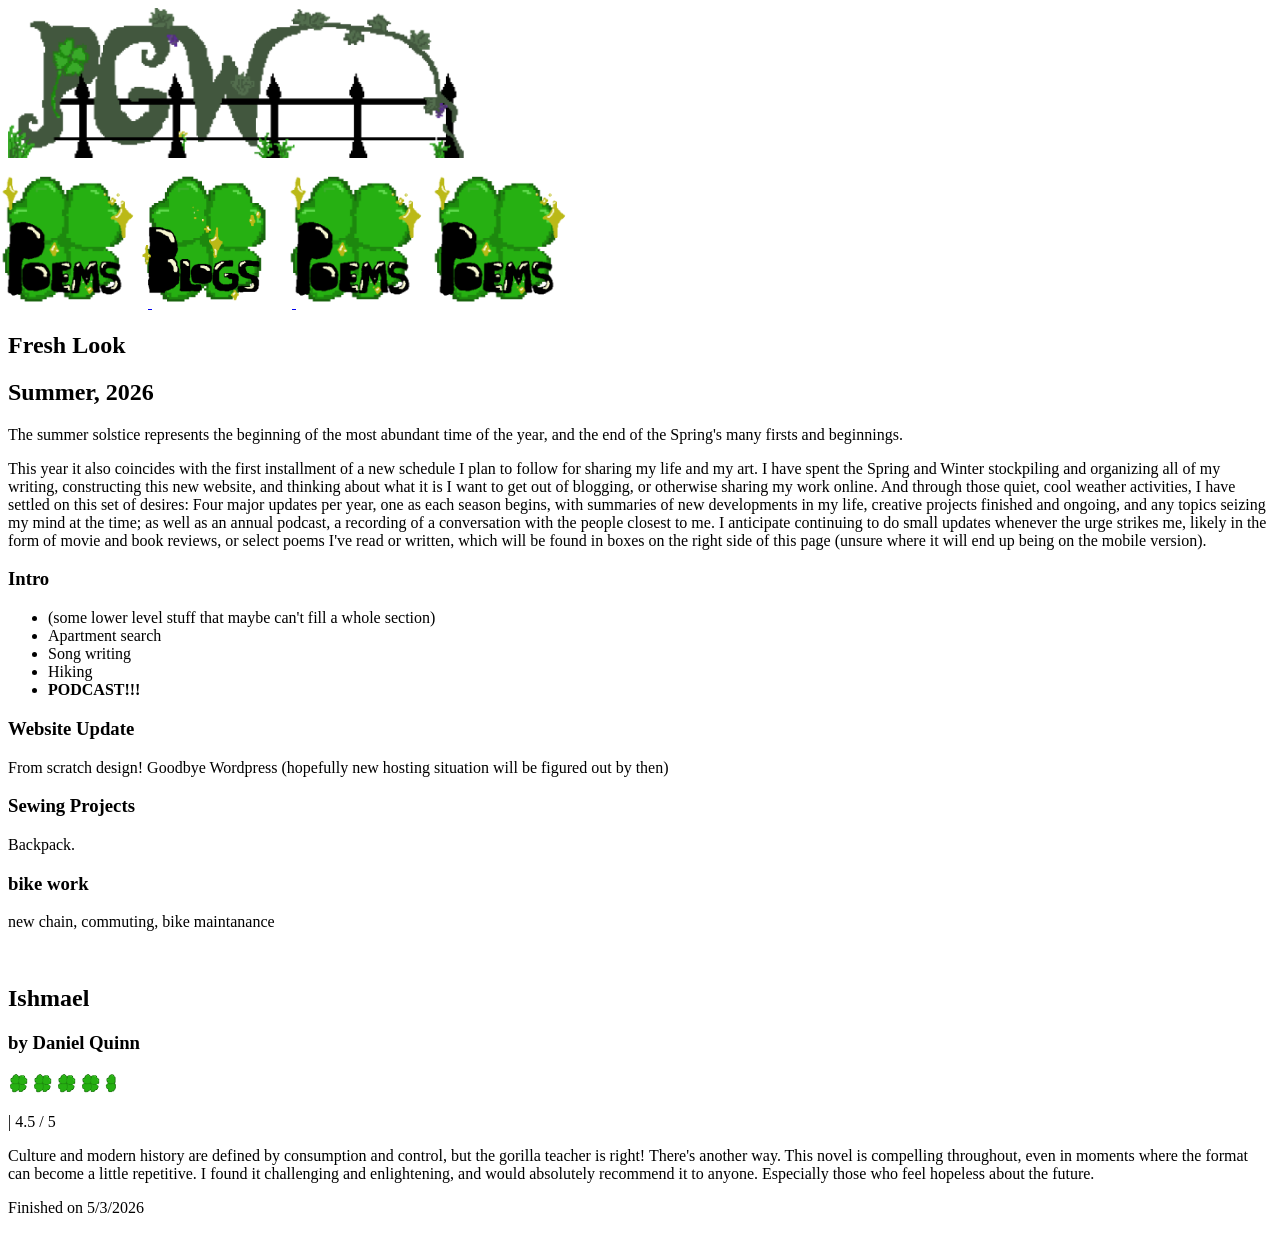
==== index.html @ e7eb1777 "Add files via upload" ====
<!DOCTYPE html>
<html>
  <head>

    <!-- style sheet -->
    <link rel="stylesheet" href="style.css">

    <!-- meta data -->
    <meta charset = "UTF-8">
    <meta name = "viewport" content = "width=device-width, initial-scale=1.0">
    <meta name = "author" content = "Peter White">
    <meta name = "description" content = "Peter's portfolio and seasonal blog">
    <title> PGW- home </title>
  </head>
  <body>
        <div id="container">
            <!-- HEADER -->
            <div id="headerArea">
                <div id="header" style="margin-bottom: 10px; margin-top:10; height: 150px;">
                    <a href="index.html">
                        <img src="media/headerlogo-1.png" height=150>
                    </a>    
                </div>
            </div>
            

            <div id="flex">
                <!-- LEFT SIDE BAR / NAVIGATION PANE -->
                <leftSidebar id="leftSidebar" style="margin-right: 10px;">
                    
                     <!-- nav menu! -->
                    <a href="Poems/Poetry.html">
                        <img src="media/poemclover.png" width=140 height=140 style="transform: translateX(-10px)">
                    </a>

                    <a href="Blogs/Blogs.html">
                        <img src="media/cloverBlogs.png" width=140 height=140 style="transform: translateX(-20px)">
                    </a>

                    <img src="media/poemclover.png" width=140 height=140 style="transform: translateX(-10px)">

                    <img src="media/poemclover.png" width=140 height=140 style="transform: translateX(-10px)">

                </leftSidebar>
                
                <!-- MAIN BLOCK / POST INFO -->
                <main>
                    <article>
                    <h1>Fresh Look</h1>
                    <h2>Summer, 2026</h2>

                    <p>
                        The summer solstice represents the beginning of the most abundant time of the year, and the end of the Spring&#39s many firsts and beginnings.
                    </p>

                    <p>
                        This year it also coincides with the first installment of a new schedule I plan to follow for sharing my life and my art. I have spent the Spring and Winter stockpiling and organizing all of my writing, constructing this new website, and thinking about what it is I want to get out of blogging, or otherwise sharing my work online. And through those quiet, cool weather activities, I have settled on this set of desires: Four major updates per year, one as each season begins, with summaries of new developments in my life, creative projects finished and ongoing, and any topics seizing my mind at the time; as well as an annual podcast, a recording of a conversation with the people closest to me. I anticipate continuing to do small updates whenever the urge strikes me, likely in the form of movie and book reviews, or select poems I&#39ve read or written, which will be found in boxes on the right side of this page (unsure where it will end up being on the mobile version).
                    </p>

                    <h3>Intro</h3>

                    <p>
                        <ul>
                            <li>(some lower level stuff that maybe can&#39t fill a whole section) </li>
                            <li>Apartment search</li>
                            <li>Song writing</li>
                            <li>Hiking </li>
                            <li><strong>PODCAST!!!</strong></li>
                        </ul>
                    </p>

                    <h3>Website Update</h3>

                    <p>
                        From scratch design! Goodbye Wordpress (hopefully new hosting situation will be figured out by then)
                    </p>

                    <h3>Sewing Projects</h3>

                    <p>
                        Backpack.
                    </p>

                    <h3>bike work</h3>

                    <p>
                        new chain, commuting, bike maintanance
                    </p> 
                    </article>
                </main>

                <!-- RIGHT SIDE BAR / UPDATE PANE -->
                <rightSidebar id="rightSidebar" style="margin-left: 10px;">
                     <!-- updates! -->
                    <div class="box">
                        <!-- TITLE OF POST -->
                        <h2 class="header2Update">Ishmael</h2>  
                        <!-- SUBTITLE / AUTHOR -->
                        <h3 class="header3Update">by Daniel Quinn</h3>
                        <!-- RATING OUT OF FIVE CLOVERS (requires float in CSS)-->
                        <div class="ratingUpdate">
                            <img src="media/cloverbase1.png" width=20 height=20>
                            <img src="media/cloverbase1.png" width=20 height=20>
                            <img src="media/cloverbase1.png" width=20 height=20>
                            <img src="media/cloverbase1.png" width=20 height=20>
                            <img src="media/cloverHalf.png" width=20 height=20>
                        </div>
                        <p class="ratingTextUpdate">| 4.5 / 5</p>
                        <!-- BODY OF POST (requires clearing float in CSS)
                         to add... "show more..." button -->
                        <p class="pUpdate">
                            Culture and modern history are defined by consumption and control, but the gorilla teacher is right! There's another way. 
                            This novel is compelling throughout, even in moments where the format can become a little repetitive. I found it challenging
                            and enlightening, and would absolutely recommend it to anyone. Especially those who feel hopeless about the future.
                        </p>
                        <!-- date finished or posted :) -->
                        <p class="dateTagUpdate"> Finished on 5/3/2026</p>
                    </div>
                </rightSidebar>
            </div>
        </div>
  </body>
</html>
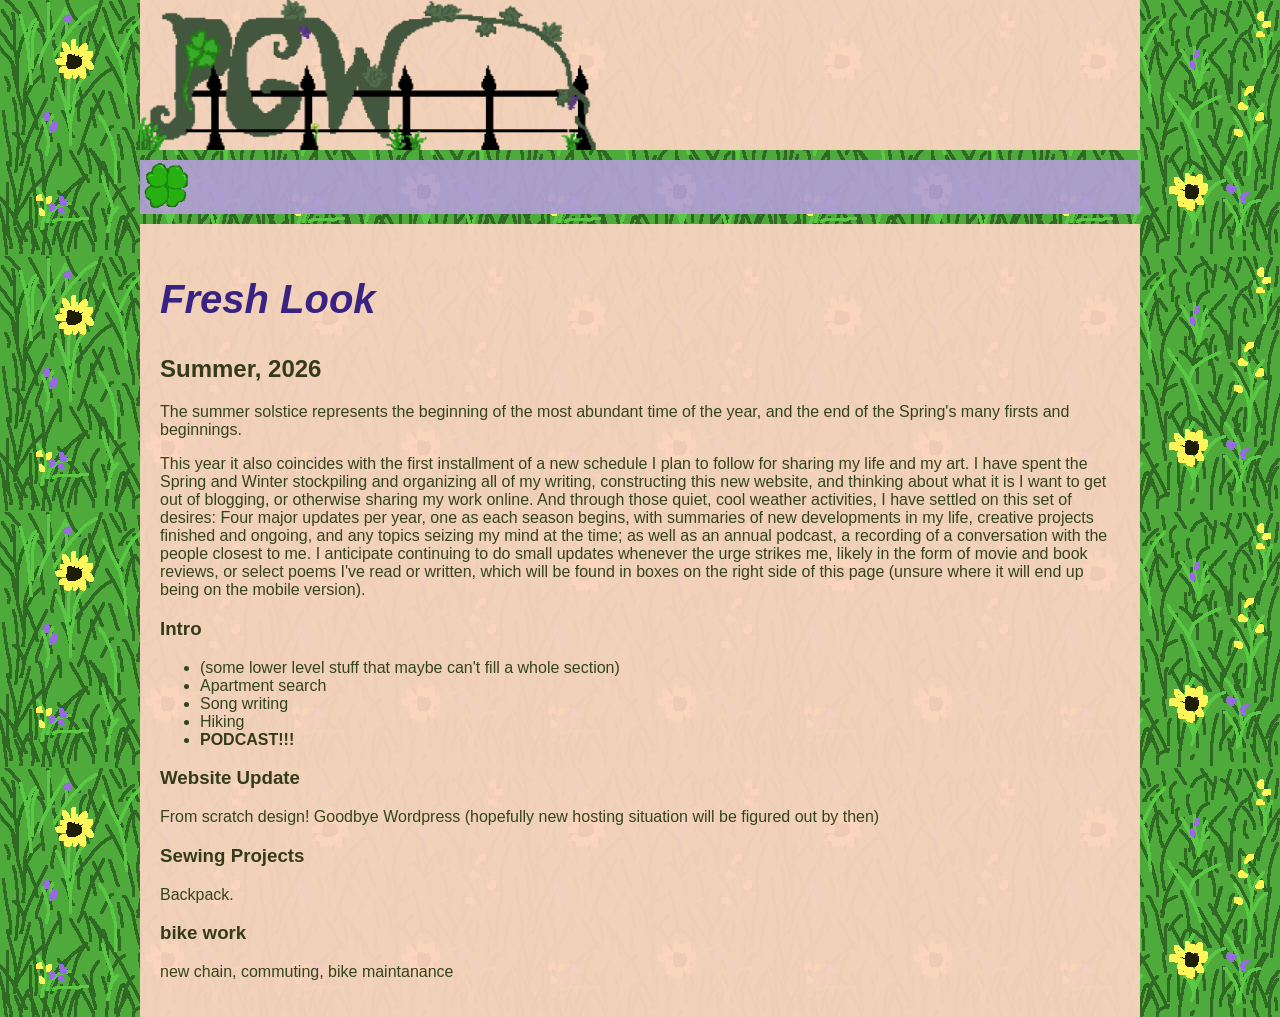
==== commit 90b6b6d8: "Add files via upload first pass at mobile responsive design" ====
--- a/index.html
+++ b/index.html
@@ -3,7 +3,8 @@
   <head>
 
     <!-- style sheet -->
-    <link rel="stylesheet" href="style.css">
+    <!-- <link rel="stylesheet" href="style.css"> -->
+    <link rel="stylesheet" href="mobileStyle.css">
 
     <!-- meta data -->
     <meta charset = "UTF-8">
@@ -21,8 +22,17 @@
                         <img src="media/headerlogo-1.png" height=150>
                     </a>    
                 </div>
-            </div>
-            
+                <nav id="mobNav">
+                        <img id="navMenuButton" class="menuClosed" src="media/cloverbase1.png" height=50>
+                        <ul id="navMenu">
+                            <!-- <li id="poemsNavBar"></li>
+                            <li id="proseNavBar"></li>
+                            <li id="blogsNavBar"></li>
+                            <li id="picsNavBar"></li>
+                            <li id="logNavBar"></li> -->
+                        </ul>
+                </nav>
+             </div>
 
             <div id="flex">
                 <!-- LEFT SIDE BAR / NAVIGATION PANE -->
@@ -119,5 +129,45 @@
                 </rightSidebar>
             </div>
         </div>
-  </body>
+        
+        <script>
+            const menuBtn= document.querySelector("#navMenuButton");
+            const navArea= document.querySelector("#mobNav");
+            // const poemsItem= document.querySelector("#poemsNavBar");
+            const navList= document.querySelector("#navMenu");
+            const navItems= ["poems","prose","pics","blogs","logs"];
+
+            menuBtn.addEventListener("click", navOpen);
+            
+            function navOpen() {
+                if (menuBtn.className == 'menuClosed'){
+
+                    for (let i = 0; i<5; i++){
+                        const item = document.createElement("li");
+                        const imageL = document.createElement("img");
+                        imageL.src = "media/cloverbase1.png";
+                        imageL.height = 10;
+                        const imageR = document.createElement("img");
+                        imageR.src = "media/cloverbase1.png";
+                        imageR.height = 10;
+
+                        // item.appendChild(imageL);
+                        item.textContent=navItems[i];
+                        item.prepend(imageL);
+                        item.appendChild(imageR);
+                        navList.appendChild(item);
+                    }
+
+                    menuBtn.className = 'menuOpened';
+                }else {
+                    for (let i = 0; i<5; i++){
+                        navList.removeChild(navList.lastChild);
+                    }
+                    menuBtn.className = 'menuClosed';
+                }
+            }
+
+        </script>
+
+    </body>
 </html>
--- a/style.css
+++ b/style.css
@@ -0,0 +1,259 @@
+           /* i don't fully understand this pseudo class... */
+           :root {
+               /* background image for whole site */
+               --body-bg-image: url('media/meadow1.png');
+               --content: #0a730c;
+           }
+           /* CUSTOM FONT SET UP */
+           @font-face {
+               font-family: Nunito;
+               src: url('https://sadhost.neocities.org/fonts/Nunito-Regular.ttf');
+           }
+            @font-face {
+               font-family: Nunito;
+               src: url('https://sadhost.neocities.org/fonts/Nunito-Bold.ttf');
+               font-weight: bold;
+           }
+            @font-face {
+                font-family: Nunito;
+               src: url('https://sadhost.neocities.org/fonts/Nunito-Italic.ttf');
+               font-style: italic;
+           }
+            @font-face {
+               font-family: Nunito;
+               src: url('https://sadhost.neocities.org/fonts/Nunito-BoldItalic.ttf');
+               font-style: italic;
+               font-weight: bold;
+           }
+            /* FORMATTING OF ALL BASE TEXT */
+           body {
+              font-family: 'Nunito', sans-serif;
+              margin: 0;
+              background-color: #08031A;
+              color: #34441A;
+              background-image: var(--body-bg-image);
+           }
+
+            /* DEFINES THE SIZE OF A BOX TO INCLUDE PADDING AND MARGINS */
+            * {
+                box-sizing: border-box;
+            }
+
+            /* CSS FOR LAYOUT */
+            #container {
+                /* Width of the entire container */
+                max-width: 1000px;
+                /* this centers the entire page */
+                margin: 0 auto;
+            }
+
+            /* LINKS */
+            #container a {
+                color: #2BB03B;
+                font-weight: bold;
+            }
+
+
+            #header {
+                width: 100%;
+                background-color: rgb(250 212 192 / 95%);
+                height: 250px;
+            }
+
+/*          NAVBAR CURRENTLY UNUSED            
+            #navbar {
+                height: 40px;
+                background-color: #29A42B;
+                width: 100%;
+            }
+
+            #navbar ul {
+                display: flex;
+                padding: 0;
+                margin: 0;
+                list-style-type: none;
+                justify-content: space-evenly;
+            }
+
+            #navbar li {
+                padding-top: 10px;
+            } 
+
+            #navbar li a {
+                color: #ED64F5;
+                font-weight: 800;
+                text-decoration: none;
+            }
+
+            #navbar li a:hover {
+                color: #a49cba;
+                text-decoration: underline;
+            } */
+
+            #flex {
+                display: flex;
+            }
+
+            /* LEFT SIDE BAR STYLING AND SIZING */
+            leftSidebar {
+                background-color: #b19ed3ef;
+                width: 150px;
+                height: 100%;
+                padding: 20px;
+            }
+
+            /* RIGHT SIDE BAR STYLING AND SIZING */
+            rightSidebar {
+                background-color: #b19ed3ef;
+                width: 250px;
+                padding: 20px;
+                font-size: smaller;
+            }
+
+            /* MAIN CONTENT STYLING */
+            main {
+                background-color: rgb(250 212 192 / 95%);
+                flex: 1;
+                padding: 20px;
+                order: 2;
+            }
+
+            /* FLEX ORDERING */
+            #leftSidebar {
+                order: 1;
+            }
+
+            #rightSidebar {
+                order: 3;
+            }
+
+/*          FOOTER CURRENTLY UNUSED   
+            footer {
+                background-color: #13092D;
+                width: 100%;
+                height: 40px;
+                padding: 10px;
+                text-align: center;
+            } */
+
+            h1{
+               font-size: 40px;
+               color:#382383;
+               font-style: italic;
+            }
+
+            h2,
+            h3 {
+                color: #343A1A;
+            }
+
+            strong {
+                color: #343A1A;
+            }
+
+            .box {
+                background-color: #58cf58;
+                border: 1px solid #343A1A;
+                padding: 5px;
+            }
+
+            /* CSS formatting for box/updates */
+            .header2Update {
+                font-family: 'Nunito', Bold;
+                color: #4127a0;
+                font-size: 1.5em;
+                padding-top: 0px;
+                padding-bottom: 0px;
+                margin: 0px;
+                font-weight:bolder;
+            }
+
+            .header3Update {
+                font-family: 'Nunito';
+                font-size: 1.1em;
+                padding-top: 0px;
+                padding-bottom: 0px;
+                margin: 0px;
+                font-weight:bold;
+                font-style: italic;
+            }
+
+            .pUpdate {
+                font-family: 'Nunito', sans-serif;
+                font-size: 1.2em;
+                padding-top: 1px;
+                padding-bottom: 1px;
+                margin: 1px;
+                font-weight: 400;
+                clear:left;
+            }
+
+            .dateTagUpdate {
+                font-family: 'Nunito';
+                font-size: 1em;
+                padding-top: 1px;
+                padding-bottom: 1px;
+                margin: 1px;
+                font-style: italic;
+            }
+
+            .ratingUpdate{
+                float:left;
+                margin-right: 2px;
+            }
+
+            .ratingTextUpdate{
+                padding-bottom: 0%;
+                padding-top: 0%;
+                margin: 0%;
+            }
+            /* end of update box CSS */
+
+            /* CSS for extras */
+            #topBar {
+                width: 100%;
+                height: 30px;
+                padding: 10px;
+                font-size: smaller;
+                background-color: #13092D;
+            }
+
+
+            /* BELOW THIS POINT IS MEDIA QUERY */
+
+            /* so you wanna change the width of your page? 
+    by default, the container width is 900px.
+    in order to keep things responsive, take your new height,
+    and then subtrack it by 100. use this new number as the 
+    "max-width" value below
+    */
+
+            @media only screen and (max-width: 900px) {
+                #flex {
+                    flex-wrap: wrap;
+                }
+
+                aside {
+                    width: 100%;
+                }
+
+                /* the order of the items is adjusted here for responsiveness!
+      since the sidebars would be too small on a mobile device.
+      feel free to play around with the order!
+      */
+                main {
+                    order: 1;
+                }
+
+                /* #leftSidebar {
+                    order: 2;
+                }
+
+                #rightSidebar {
+                    order: 3;
+                } */
+
+                #navbar ul {
+                    flex-wrap: wrap;
+                }
+            }
--- a/mobileStyle.css
+++ b/mobileStyle.css
@@ -0,0 +1,223 @@
+           /* i don't fully understand this pseudo class... */
+           :root {
+               /* background image for whole site */
+               --body-bg-image: url('media/meadow1.png');
+               --content: #0a730c;
+           }
+           /* CUSTOM FONT SET UP */
+           @font-face {
+               font-family: Nunito;
+               src: url('https://sadhost.neocities.org/fonts/Nunito-Regular.ttf');
+           }
+            @font-face {
+               font-family: Nunito;
+               src: url('https://sadhost.neocities.org/fonts/Nunito-Bold.ttf');
+               font-weight: bold;
+           }
+            @font-face {
+                font-family: Nunito;
+               src: url('https://sadhost.neocities.org/fonts/Nunito-Italic.ttf');
+               font-style: italic;
+           }
+            @font-face {
+               font-family: Nunito;
+               src: url('https://sadhost.neocities.org/fonts/Nunito-BoldItalic.ttf');
+               font-style: italic;
+               font-weight: bold;
+           }
+            /* FORMATTING OF ALL BASE TEXT */
+           body {
+              font-family: 'Nunito', sans-serif;
+              margin: 0;
+              background-color: #08031A;
+              color: #34441A;
+              background-image: var(--body-bg-image);
+           }
+
+            /* DEFINES THE SIZE OF A BOX TO INCLUDE PADDING AND MARGINS */
+            * {
+                box-sizing: border-box;
+            }
+
+            /* CSS FOR LAYOUT */
+            #container {
+                /* Width of the entire container */
+                max-width: 1000px;
+                /* this centers the entire page */
+                margin: 0 auto;
+            }
+
+            /* LINKS */
+            #container a {
+                color: #2BB03B;
+                font-weight: bold;
+            }
+
+
+            #header {
+                width: 100%;
+                background-color: rgb(250 212 192 / 95%);
+                height: 250px;
+            }
+           
+            #mobNav {
+                background-color: #b19ed3ef;
+                width: 100%;
+                justify-content: center;
+                align-items: center;
+            }
+
+            #mobNav ul {
+                padding: 0;
+                margin: 0;
+
+            }
+
+
+            #mobNav ul li {
+                justify-content: center;
+                align-items: center;
+
+
+            } 
+
+            #mobNav li a {
+                color: #ED64F5;
+                font-weight: 800;
+                text-decoration: none;
+            }
+
+            #mobNav li a:hover {
+                color: #a49cba;
+                text-decoration: underline;
+            }
+
+
+            #flex {
+                display: flex;
+                padding-top: 10px;
+            }
+
+            /* LEFT SIDE BAR STYLING AND SIZING */
+            leftSidebar {
+                background-color: #b19ed3ef;
+                width: 150px;
+                height: 100%;
+                padding: 20px;
+            }
+
+            /* RIGHT SIDE BAR STYLING AND SIZING */
+            rightSidebar {
+                background-color: #b19ed3ef;
+                width: 250px;
+                padding: 20px;
+                font-size: smaller;
+            }
+
+            /* MAIN CONTENT STYLING */
+            main {
+                background-color: rgb(250 212 192 / 95%);
+                flex: 1;
+                padding: 20px;
+                order: 2;
+            }
+
+            /* FLEX ORDERING */
+            #leftSidebar {
+                display: none;
+            }
+
+            #rightSidebar {
+                display: none;
+            }
+
+/*          FOOTER CURRENTLY UNUSED   
+            footer {
+                background-color: #13092D;
+                width: 100%;
+                height: 40px;
+                padding: 10px;
+                text-align: center;
+            } */
+
+            h1{
+               font-size: 40px;
+               color:#382383;
+               font-style: italic;
+            }
+
+            h2,
+            h3 {
+                color: #343A1A;
+            }
+
+            strong {
+                color: #343A1A;
+            }
+
+            .box {
+                background-color: #58cf58;
+                border: 1px solid #343A1A;
+                padding: 5px;
+            }
+
+            /* CSS formatting for box/updates */
+            .header2Update {
+                font-family: 'Nunito', Bold;
+                color: #4127a0;
+                font-size: 1.5em;
+                padding-top: 0px;
+                padding-bottom: 0px;
+                margin: 0px;
+                font-weight:bolder;
+            }
+
+            .header3Update {
+                font-family: 'Nunito';
+                font-size: 1.1em;
+                padding-top: 0px;
+                padding-bottom: 0px;
+                margin: 0px;
+                font-weight:bold;
+                font-style: italic;
+            }
+
+            .pUpdate {
+                font-family: 'Nunito', sans-serif;
+                font-size: 1.2em;
+                padding-top: 1px;
+                padding-bottom: 1px;
+                margin: 1px;
+                font-weight: 400;
+                clear:left;
+            }
+
+            .dateTagUpdate {
+                font-family: 'Nunito';
+                font-size: 1em;
+                padding-top: 1px;
+                padding-bottom: 1px;
+                margin: 1px;
+                font-style: italic;
+            }
+
+            .ratingUpdate{
+                float:left;
+                margin-right: 2px;
+            }
+
+            .ratingTextUpdate{
+                padding-bottom: 0%;
+                padding-top: 0%;
+                margin: 0%;
+            }
+            /* end of update box CSS */
+
+            /* CSS for extras */
+            #topBar {
+                width: 100%;
+                height: 30px;
+                padding: 10px;
+                font-size: smaller;
+                background-color: #13092D;
+            }
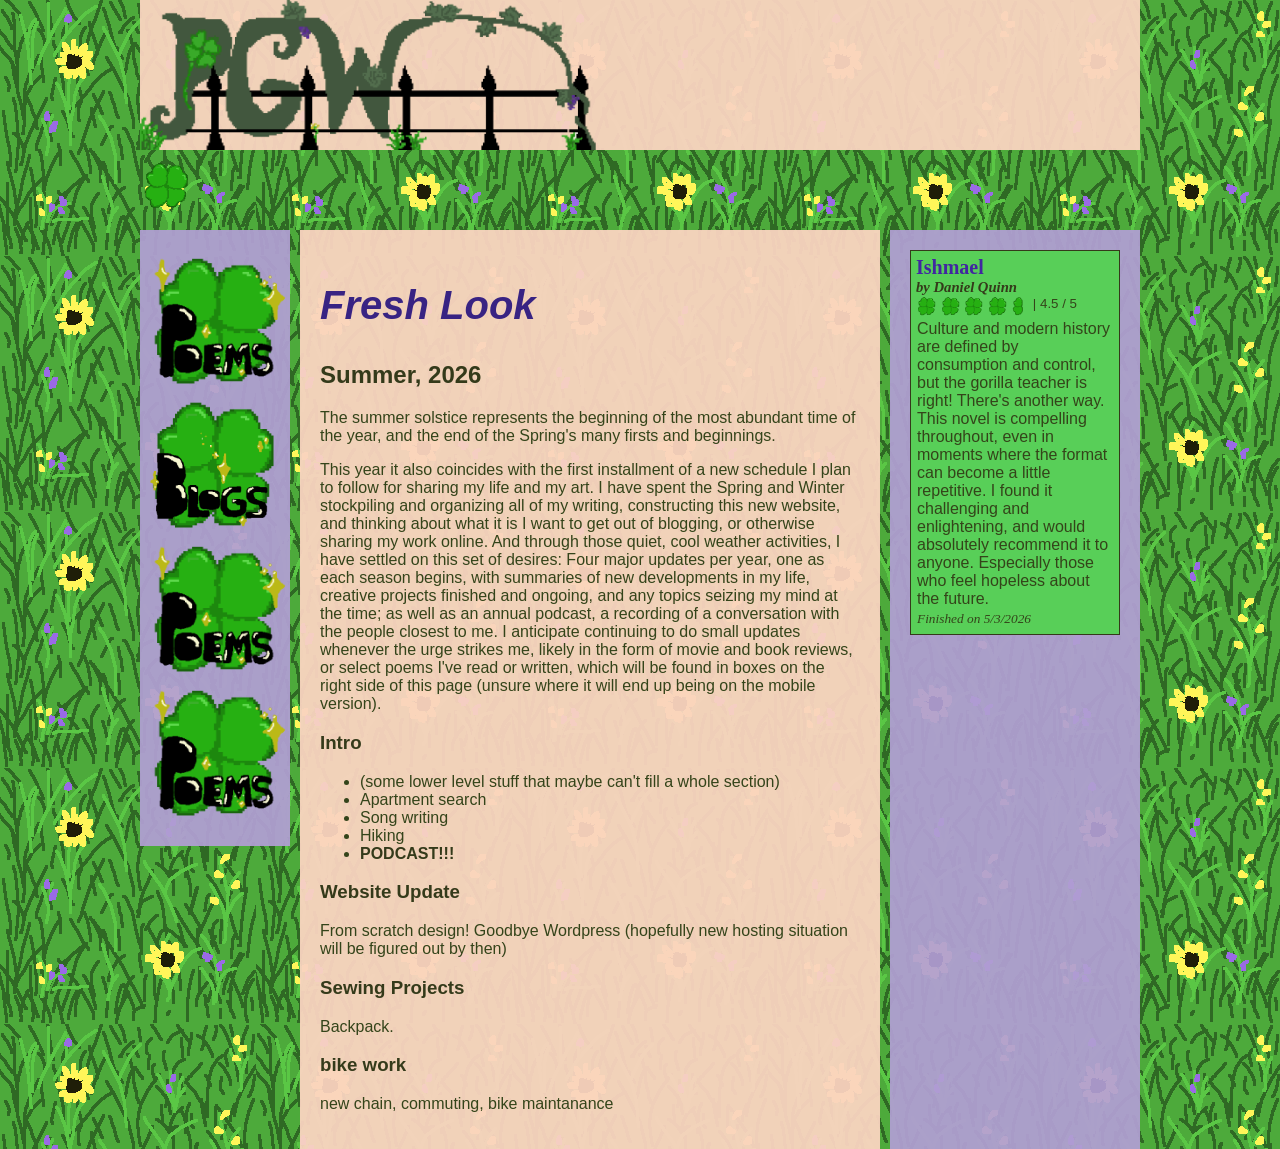
==== commit f8993e91: "Add files via upload" ====
--- a/index.html
+++ b/index.html
@@ -3,8 +3,8 @@
   <head>
 
     <!-- style sheet -->
-    <!-- <link rel="stylesheet" href="style.css"> -->
-    <link rel="stylesheet" href="mobileStyle.css">
+    <link rel="stylesheet" href="style.css">
+    <link rel="stylesheet" media="screen and (max-width: 768px)" href="mobileStyle.css">
 
     <!-- meta data -->
     <meta charset = "UTF-8">
@@ -151,7 +151,6 @@
                         imageR.src = "media/cloverbase1.png";
                         imageR.height = 10;
 
-                        // item.appendChild(imageL);
                         item.textContent=navItems[i];
                         item.prepend(imageL);
                         item.appendChild(imageR);
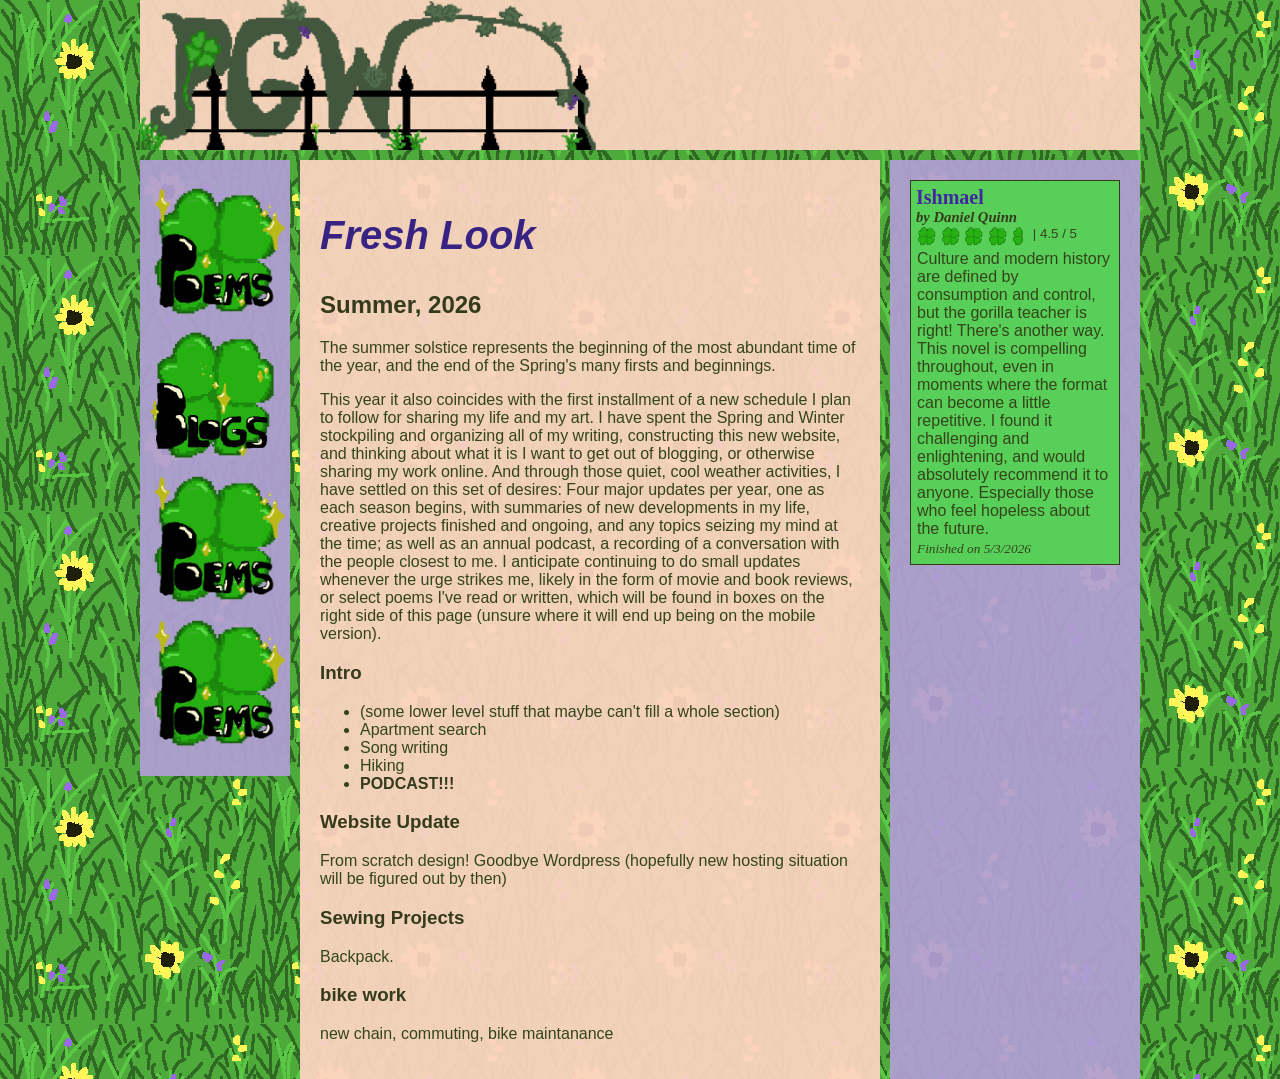
==== commit e94aadad: "Add files via upload" ====
--- a/index.html
+++ b/index.html
@@ -23,7 +23,13 @@
                     </a>    
                 </div>
                 <nav id="mobNav">
-                        <img id="navMenuButton" class="menuClosed" src="media/cloverbase1.png" height=50>
+                        <div id="navMenuButton" class="menuClosed" >
+                            <h1>
+                                <img src="media/starSprite.png" height=70 style= "padding-top: -5px; padding-bottom: 5px; transform:translateY(30px);">
+                                navigation
+                                <img src="media/starSprite.png" height=70 style= "padding-top: -5px; padding-bottom: 5px; transform:translateY(30px)">
+                            </h1>
+                        </div>
                         <ul id="navMenu">
                             <!-- <li id="poemsNavBar"></li>
                             <li id="proseNavBar"></li>
@@ -146,10 +152,12 @@
                         const item = document.createElement("li");
                         const imageL = document.createElement("img");
                         imageL.src = "media/cloverbase1.png";
-                        imageL.height = 10;
+                        imageL.height = 40;
+                        imageL.style = "transform: translateY(10px)";
                         const imageR = document.createElement("img");
                         imageR.src = "media/cloverbase1.png";
-                        imageR.height = 10;
+                        imageR.height = 40;
+                        imageR.style = "transform: translateY(10px)";
 
                         item.textContent=navItems[i];
                         item.prepend(imageL);
--- a/style.css
+++ b/style.css
@@ -60,35 +60,9 @@
                 height: 250px;
             }
 
-/*          NAVBAR CURRENTLY UNUSED            
-            #navbar {
-                height: 40px;
-                background-color: #29A42B;
-                width: 100%;
+            #mobNav {
+                display: none;
             }
-
-            #navbar ul {
-                display: flex;
-                padding: 0;
-                margin: 0;
-                list-style-type: none;
-                justify-content: space-evenly;
-            }
-
-            #navbar li {
-                padding-top: 10px;
-            } 
-
-            #navbar li a {
-                color: #ED64F5;
-                font-weight: 800;
-                text-decoration: none;
-            }
-
-            #navbar li a:hover {
-                color: #a49cba;
-                text-decoration: underline;
-            } */
 
             #flex {
                 display: flex;
@@ -218,42 +192,3 @@
                 background-color: #13092D;
             }
 
-
-            /* BELOW THIS POINT IS MEDIA QUERY */
-
-            /* so you wanna change the width of your page? 
-    by default, the container width is 900px.
-    in order to keep things responsive, take your new height,
-    and then subtrack it by 100. use this new number as the 
-    "max-width" value below
-    */
-
-            @media only screen and (max-width: 900px) {
-                #flex {
-                    flex-wrap: wrap;
-                }
-
-                aside {
-                    width: 100%;
-                }
-
-                /* the order of the items is adjusted here for responsiveness!
-      since the sidebars would be too small on a mobile device.
-      feel free to play around with the order!
-      */
-                main {
-                    order: 1;
-                }
-
-                /* #leftSidebar {
-                    order: 2;
-                }
-
-                #rightSidebar {
-                    order: 3;
-                } */
-
-                #navbar ul {
-                    flex-wrap: wrap;
-                }
-            }
--- a/mobileStyle.css
+++ b/mobileStyle.css
@@ -61,16 +61,24 @@
             }
            
             #mobNav {
+                display: block;
                 background-color: #b19ed3ef;
                 width: 100%;
                 justify-content: center;
                 align-items: center;
+            }
+
+            #mobNav h1 {
+                padding-top: -20px;
+                padding-bottom: 20px;
             }
 
             #mobNav ul {
                 padding: 0;
                 margin: 0;
-
+                font-size: 40px;
+                font-style: italic;
+                list-style-type: none;
             }
 
 
